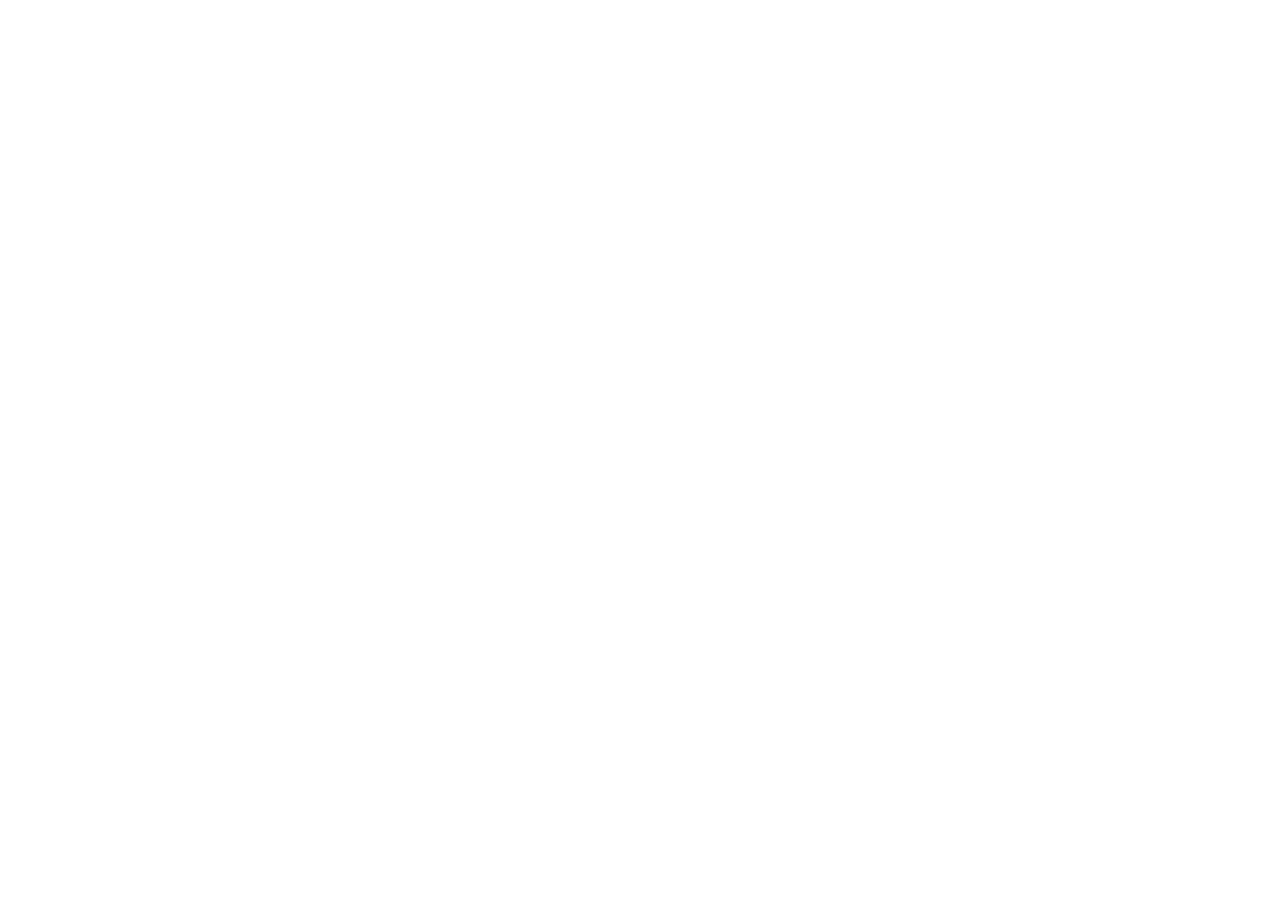
==== login.html @ d4f19b47 "初始化项目" ====
<!DOCTYPE html>
<html lang="en">
  <head>
    <meta charset="UTF-8" />
    <meta http-equiv="X-UA-Compatible" content="IE=edge" />
    <meta name="viewport" content="width=device-width, initial-scale=1.0" />
    <title>Document</title>
  </head>
  <body></body>
</html>
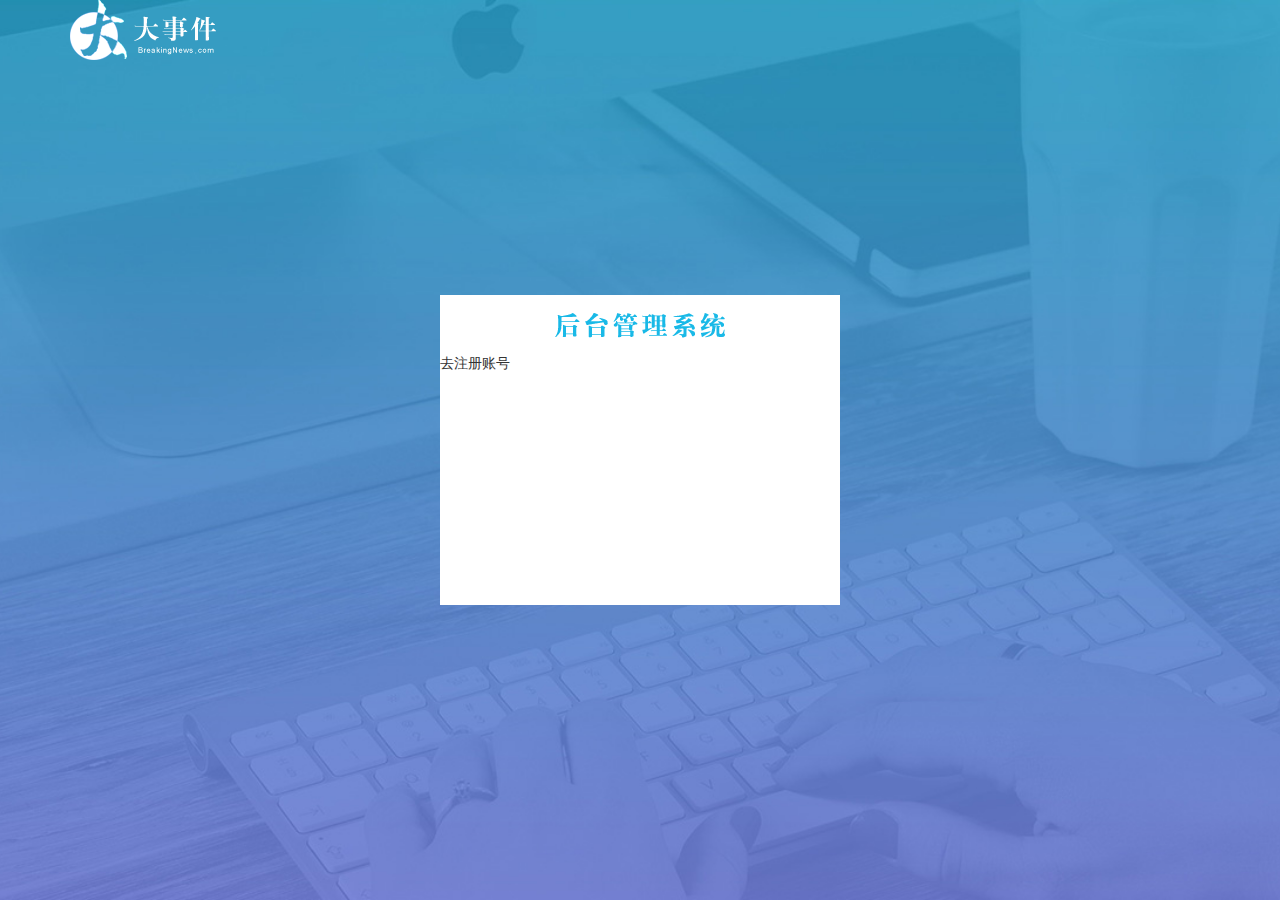
==== commit 24730d68: "编写登录页面" ====
--- a/login.html
+++ b/login.html
@@ -4,7 +4,26 @@
     <meta charset="UTF-8" />
     <meta http-equiv="X-UA-Compatible" content="IE=edge" />
     <meta name="viewport" content="width=device-width, initial-scale=1.0" />
-    <title>Document</title>
+    <title>大事件-登录/注册</title>
+    <link rel="stylesheet" href="/assets/css/login.css" />
+    <link rel="stylesheet" href="/assets/lib/layui/css/layui.css" />
   </head>
-  <body></body>
+  <body>
+    <!-- 头部logo区域 -->
+    <div class="layui-main">
+      <img src="/assets/images/logo.png" alt="" />
+    </div>
+    <!-- 登录注册区域 -->
+    <div class="loginAndRegBox">
+      <div class="title-box"></div>
+      <div class="login-box">
+        <a href="javascript:;" id="link_reg">去注册账号</a>
+      </div>
+      <div class="reg-box">
+        <a href="javascript:;" id="link_login">去登录</a>
+      </div>
+    </div>
+    <script src="/assets/lib/jquery.js"></script>
+    <script src="/assets/js/login.js"></script>
+  </body>
 </html>
--- a/assets/css/login.css
+++ b/assets/css/login.css
@@ -0,0 +1,31 @@
+html,
+body {
+  margin: 0;
+  padding: 0;
+  width: 100%;
+  height: 100%;
+  background: url('/assets/images/login_bg.jpg') no-repeat center;
+  background-size: cover;
+}
+
+.loginAndRegBox {
+  width: 400px;
+  height: 310px;
+  background-color: #fff;
+  position: absolute;
+  top: 50%;
+  left: 50%;
+  transform: translate(-50%, -50%);
+}
+
+.title-box {
+  height: 60px;
+  background: url('/assets/images/login_title.png') no-repeat center;
+}
+
+.login-box {
+}
+
+.reg-box {
+  display: none;
+}
--- a/assets/lib/layui/css/layui.css
+++ b/assets/lib/layui/css/layui.css
@@ -0,0 +1,2 @@
+/** layui-v2.5.5 MIT License By https://www.layui.com */
+ .layui-inline,img{display:inline-block;vertical-align:middle}h1,h2,h3,h4,h5,h6{font-weight:400}.layui-edge,.layui-header,.layui-inline,.layui-main{position:relative}.layui-body,.layui-edge,.layui-elip{overflow:hidden}.layui-btn,.layui-edge,.layui-inline,img{vertical-align:middle}.layui-btn,.layui-disabled,.layui-icon,.layui-unselect{-moz-user-select:none;-webkit-user-select:none;-ms-user-select:none}.layui-elip,.layui-form-checkbox span,.layui-form-pane .layui-form-label{text-overflow:ellipsis;white-space:nowrap}.layui-breadcrumb,.layui-tree-btnGroup{visibility:hidden}blockquote,body,button,dd,div,dl,dt,form,h1,h2,h3,h4,h5,h6,input,li,ol,p,pre,td,textarea,th,ul{margin:0;padding:0;-webkit-tap-highlight-color:rgba(0,0,0,0)}a:active,a:hover{outline:0}img{border:none}li{list-style:none}table{border-collapse:collapse;border-spacing:0}h4,h5,h6{font-size:100%}button,input,optgroup,option,select,textarea{font-family:inherit;font-size:inherit;font-style:inherit;font-weight:inherit;outline:0}pre{white-space:pre-wrap;white-space:-moz-pre-wrap;white-space:-pre-wrap;white-space:-o-pre-wrap;word-wrap:break-word}body{line-height:24px;font:14px Helvetica Neue,Helvetica,PingFang SC,Tahoma,Arial,sans-serif}hr{height:1px;margin:10px 0;border:0;clear:both}a{color:#333;text-decoration:none}a:hover{color:#777}a cite{font-style:normal;*cursor:pointer}.layui-border-box,.layui-border-box *{box-sizing:border-box}.layui-box,.layui-box *{box-sizing:content-box}.layui-clear{clear:both;*zoom:1}.layui-clear:after{content:'\20';clear:both;*zoom:1;display:block;height:0}.layui-inline{*display:inline;*zoom:1}.layui-edge{display:inline-block;width:0;height:0;border-width:6px;border-style:dashed;border-color:transparent}.layui-edge-top{top:-4px;border-bottom-color:#999;border-bottom-style:solid}.layui-edge-right{border-left-color:#999;border-left-style:solid}.layui-edge-bottom{top:2px;border-top-color:#999;border-top-style:solid}.layui-edge-left{border-right-color:#999;border-right-style:solid}.layui-disabled,.layui-disabled:hover{color:#d2d2d2!important;cursor:not-allowed!important}.layui-circle{border-radius:100%}.layui-show{display:block!important}.layui-hide{display:none!important}@font-face{font-family:layui-icon;src:url(../font/iconfont.eot?v=250);src:url(../font/iconfont.eot?v=250#iefix) format('embedded-opentype'),url(../font/iconfont.woff2?v=250) format('woff2'),url(../font/iconfont.woff?v=250) format('woff'),url(../font/iconfont.ttf?v=250) format('truetype'),url(../font/iconfont.svg?v=250#layui-icon) format('svg')}.layui-icon{font-family:layui-icon!important;font-size:16px;font-style:normal;-webkit-font-smoothing:antialiased;-moz-osx-font-smoothing:grayscale}.layui-icon-reply-fill:before{content:"\e611"}.layui-icon-set-fill:before{content:"\e614"}.layui-icon-menu-fill:before{content:"\e60f"}.layui-icon-search:before{content:"\e615"}.layui-icon-share:before{content:"\e641"}.layui-icon-set-sm:before{content:"\e620"}.layui-icon-engine:before{content:"\e628"}.layui-icon-close:before{content:"\1006"}.layui-icon-close-fill:before{content:"\1007"}.layui-icon-chart-screen:before{content:"\e629"}.layui-icon-star:before{content:"\e600"}.layui-icon-circle-dot:before{content:"\e617"}.layui-icon-chat:before{content:"\e606"}.layui-icon-release:before{content:"\e609"}.layui-icon-list:before{content:"\e60a"}.layui-icon-chart:before{content:"\e62c"}.layui-icon-ok-circle:before{content:"\1005"}.layui-icon-layim-theme:before{content:"\e61b"}.layui-icon-table:before{content:"\e62d"}.layui-icon-right:before{content:"\e602"}.layui-icon-left:before{content:"\e603"}.layui-icon-cart-simple:before{content:"\e698"}.layui-icon-face-cry:before{content:"\e69c"}.layui-icon-face-smile:before{content:"\e6af"}.layui-icon-survey:before{content:"\e6b2"}.layui-icon-tree:before{content:"\e62e"}.layui-icon-upload-circle:before{content:"\e62f"}.layui-icon-add-circle:before{content:"\e61f"}.layui-icon-download-circle:before{content:"\e601"}.layui-icon-templeate-1:before{content:"\e630"}.layui-icon-util:before{content:"\e631"}.layui-icon-face-surprised:before{content:"\e664"}.layui-icon-edit:before{content:"\e642"}.layui-icon-speaker:before{content:"\e645"}.layui-icon-down:before{content:"\e61a"}.layui-icon-file:before{content:"\e621"}.layui-icon-layouts:before{content:"\e632"}.layui-icon-rate-half:before{content:"\e6c9"}.layui-icon-add-circle-fine:before{content:"\e608"}.layui-icon-prev-circle:before{content:"\e633"}.layui-icon-read:before{content:"\e705"}.layui-icon-404:before{content:"\e61c"}.layui-icon-carousel:before{content:"\e634"}.layui-icon-help:before{content:"\e607"}.layui-icon-code-circle:before{content:"\e635"}.layui-icon-water:before{content:"\e636"}.layui-icon-username:before{content:"\e66f"}.layui-icon-find-fill:before{content:"\e670"}.layui-icon-about:before{content:"\e60b"}.layui-icon-location:before{content:"\e715"}.layui-icon-up:before{content:"\e619"}.layui-icon-pause:before{content:"\e651"}.layui-icon-date:before{content:"\e637"}.layui-icon-layim-uploadfile:before{content:"\e61d"}.layui-icon-delete:before{content:"\e640"}.layui-icon-play:before{content:"\e652"}.layui-icon-top:before{content:"\e604"}.layui-icon-friends:before{content:"\e612"}.layui-icon-refresh-3:before{content:"\e9aa"}.layui-icon-ok:before{content:"\e605"}.layui-icon-layer:before{content:"\e638"}.layui-icon-face-smile-fine:before{content:"\e60c"}.layui-icon-dollar:before{content:"\e659"}.layui-icon-group:before{content:"\e613"}.layui-icon-layim-download:before{content:"\e61e"}.layui-icon-picture-fine:before{content:"\e60d"}.layui-icon-link:before{content:"\e64c"}.layui-icon-diamond:before{content:"\e735"}.layui-icon-log:before{content:"\e60e"}.layui-icon-rate-solid:before{content:"\e67a"}.layui-icon-fonts-del:before{content:"\e64f"}.layui-icon-unlink:before{content:"\e64d"}.layui-icon-fonts-clear:before{content:"\e639"}.layui-icon-triangle-r:before{content:"\e623"}.layui-icon-circle:before{content:"\e63f"}.layui-icon-radio:before{content:"\e643"}.layui-icon-align-center:before{content:"\e647"}.layui-icon-align-right:before{content:"\e648"}.layui-icon-align-left:before{content:"\e649"}.layui-icon-loading-1:before{content:"\e63e"}.layui-icon-return:before{content:"\e65c"}.layui-icon-fonts-strong:before{content:"\e62b"}.layui-icon-upload:before{content:"\e67c"}.layui-icon-dialogue:before{content:"\e63a"}.layui-icon-video:before{content:"\e6ed"}.layui-icon-headset:before{content:"\e6fc"}.layui-icon-cellphone-fine:before{content:"\e63b"}.layui-icon-add-1:before{content:"\e654"}.layui-icon-face-smile-b:before{content:"\e650"}.layui-icon-fonts-html:before{content:"\e64b"}.layui-icon-form:before{content:"\e63c"}.layui-icon-cart:before{content:"\e657"}.layui-icon-camera-fill:before{content:"\e65d"}.layui-icon-tabs:before{content:"\e62a"}.layui-icon-fonts-code:before{content:"\e64e"}.layui-icon-fire:before{content:"\e756"}.layui-icon-set:before{content:"\e716"}.layui-icon-fonts-u:before{content:"\e646"}.layui-icon-triangle-d:before{content:"\e625"}.layui-icon-tips:before{content:"\e702"}.layui-icon-picture:before{content:"\e64a"}.layui-icon-more-vertical:before{content:"\e671"}.layui-icon-flag:before{content:"\e66c"}.layui-icon-loading:before{content:"\e63d"}.layui-icon-fonts-i:before{content:"\e644"}.layui-icon-refresh-1:before{content:"\e666"}.layui-icon-rmb:before{content:"\e65e"}.layui-icon-home:before{content:"\e68e"}.layui-icon-user:before{content:"\e770"}.layui-icon-notice:before{content:"\e667"}.layui-icon-login-weibo:before{content:"\e675"}.layui-icon-voice:before{content:"\e688"}.layui-icon-upload-drag:before{content:"\e681"}.layui-icon-login-qq:before{content:"\e676"}.layui-icon-snowflake:before{content:"\e6b1"}.layui-icon-file-b:before{content:"\e655"}.layui-icon-template:before{content:"\e663"}.layui-icon-auz:before{content:"\e672"}.layui-icon-console:before{content:"\e665"}.layui-icon-app:before{content:"\e653"}.layui-icon-prev:before{content:"\e65a"}.layui-icon-website:before{content:"\e7ae"}.layui-icon-next:before{content:"\e65b"}.layui-icon-component:before{content:"\e857"}.layui-icon-more:before{content:"\e65f"}.layui-icon-login-wechat:before{content:"\e677"}.layui-icon-shrink-right:before{content:"\e668"}.layui-icon-spread-left:before{content:"\e66b"}.layui-icon-camera:before{content:"\e660"}.layui-icon-note:before{content:"\e66e"}.layui-icon-refresh:before{content:"\e669"}.layui-icon-female:before{content:"\e661"}.layui-icon-male:before{content:"\e662"}.layui-icon-password:before{content:"\e673"}.layui-icon-senior:before{content:"\e674"}.layui-icon-theme:before{content:"\e66a"}.layui-icon-tread:before{content:"\e6c5"}.layui-icon-praise:before{content:"\e6c6"}.layui-icon-star-fill:before{content:"\e658"}.layui-icon-rate:before{content:"\e67b"}.layui-icon-template-1:before{content:"\e656"}.layui-icon-vercode:before{content:"\e679"}.layui-icon-cellphone:before{content:"\e678"}.layui-icon-screen-full:before{content:"\e622"}.layui-icon-screen-restore:before{content:"\e758"}.layui-icon-cols:before{content:"\e610"}.layui-icon-export:before{content:"\e67d"}.layui-icon-print:before{content:"\e66d"}.layui-icon-slider:before{content:"\e714"}.layui-icon-addition:before{content:"\e624"}.layui-icon-subtraction:before{content:"\e67e"}.layui-icon-service:before{content:"\e626"}.layui-icon-transfer:before{content:"\e691"}.layui-main{width:1140px;margin:0 auto}.layui-header{z-index:1000;height:60px}.layui-header a:hover{transition:all .5s;-webkit-transition:all .5s}.layui-side{position:fixed;left:0;top:0;bottom:0;z-index:999;width:200px;overflow-x:hidden}.layui-side-scroll{position:relative;width:220px;height:100%;overflow-x:hidden}.layui-body{position:absolute;left:200px;right:0;top:0;bottom:0;z-index:998;width:auto;overflow-y:auto;box-sizing:border-box}.layui-layout-body{overflow:hidden}.layui-layout-admin .layui-header{background-color:#23262E}.layui-layout-admin .layui-side{top:60px;width:200px;overflow-x:hidden}.layui-layout-admin .layui-body{position:fixed;top:60px;bottom:44px}.layui-layout-admin .layui-main{width:auto;margin:0 15px}.layui-layout-admin .layui-footer{position:fixed;left:200px;right:0;bottom:0;height:44px;line-height:44px;padding:0 15px;background-color:#eee}.layui-layout-admin .layui-logo{position:absolute;left:0;top:0;width:200px;height:100%;line-height:60px;text-align:center;color:#009688;font-size:16px}.layui-layout-admin .layui-header .layui-nav{background:0 0}.layui-layout-left{position:absolute!important;left:200px;top:0}.layui-layout-right{position:absolute!important;right:0;top:0}.layui-container{position:relative;margin:0 auto;padding:0 15px;box-sizing:border-box}.layui-fluid{position:relative;margin:0 auto;padding:0 15px}.layui-row:after,.layui-row:before{content:'';display:block;clear:both}.layui-col-lg1,.layui-col-lg10,.layui-col-lg11,.layui-col-lg12,.layui-col-lg2,.layui-col-lg3,.layui-col-lg4,.layui-col-lg5,.layui-col-lg6,.layui-col-lg7,.layui-col-lg8,.layui-col-lg9,.layui-col-md1,.layui-col-md10,.layui-col-md11,.layui-col-md12,.layui-col-md2,.layui-col-md3,.layui-col-md4,.layui-col-md5,.layui-col-md6,.layui-col-md7,.layui-col-md8,.layui-col-md9,.layui-col-sm1,.layui-col-sm10,.layui-col-sm11,.layui-col-sm12,.layui-col-sm2,.layui-col-sm3,.layui-col-sm4,.layui-col-sm5,.layui-col-sm6,.layui-col-sm7,.layui-col-sm8,.layui-col-sm9,.layui-col-xs1,.layui-col-xs10,.layui-col-xs11,.layui-col-xs12,.layui-col-xs2,.layui-col-xs3,.layui-col-xs4,.layui-col-xs5,.layui-col-xs6,.layui-col-xs7,.layui-col-xs8,.layui-col-xs9{position:relative;display:block;box-sizing:border-box}.layui-col-xs1,.layui-col-xs10,.layui-col-xs11,.layui-col-xs12,.layui-col-xs2,.layui-col-xs3,.layui-col-xs4,.layui-col-xs5,.layui-col-xs6,.layui-col-xs7,.layui-col-xs8,.layui-col-xs9{float:left}.layui-col-xs1{width:8.33333333%}.layui-col-xs2{width:16.66666667%}.layui-col-xs3{width:25%}.layui-col-xs4{width:33.33333333%}.layui-col-xs5{width:41.66666667%}.layui-col-xs6{width:50%}.layui-col-xs7{width:58.33333333%}.layui-col-xs8{width:66.66666667%}.layui-col-xs9{width:75%}.layui-col-xs10{width:83.33333333%}.layui-col-xs11{width:91.66666667%}.layui-col-xs12{width:100%}.layui-col-xs-offset1{margin-left:8.33333333%}.layui-col-xs-offset2{margin-left:16.66666667%}.layui-col-xs-offset3{margin-left:25%}.layui-col-xs-offset4{margin-left:33.33333333%}.layui-col-xs-offset5{margin-left:41.66666667%}.layui-col-xs-offset6{margin-left:50%}.layui-col-xs-offset7{margin-left:58.33333333%}.layui-col-xs-offset8{margin-left:66.66666667%}.layui-col-xs-offset9{margin-left:75%}.layui-col-xs-offset10{margin-left:83.33333333%}.layui-col-xs-offset11{margin-left:91.66666667%}.layui-col-xs-offset12{margin-left:100%}@media screen and (max-width:768px){.layui-hide-xs{display:none!important}.layui-show-xs-block{display:block!important}.layui-show-xs-inline{display:inline!important}.layui-show-xs-inline-block{display:inline-block!important}}@media screen and (min-width:768px){.layui-container{width:750px}.layui-hide-sm{display:none!important}.layui-show-sm-block{display:block!important}.layui-show-sm-inline{display:inline!important}.layui-show-sm-inline-block{display:inline-block!important}.layui-col-sm1,.layui-col-sm10,.layui-col-sm11,.layui-col-sm12,.layui-col-sm2,.layui-col-sm3,.layui-col-sm4,.layui-col-sm5,.layui-col-sm6,.layui-col-sm7,.layui-col-sm8,.layui-col-sm9{float:left}.layui-col-sm1{width:8.33333333%}.layui-col-sm2{width:16.66666667%}.layui-col-sm3{width:25%}.layui-col-sm4{width:33.33333333%}.layui-col-sm5{width:41.66666667%}.layui-col-sm6{width:50%}.layui-col-sm7{width:58.33333333%}.layui-col-sm8{width:66.66666667%}.layui-col-sm9{width:75%}.layui-col-sm10{width:83.33333333%}.layui-col-sm11{width:91.66666667%}.layui-col-sm12{width:100%}.layui-col-sm-offset1{margin-left:8.33333333%}.layui-col-sm-offset2{margin-left:16.66666667%}.layui-col-sm-offset3{margin-left:25%}.layui-col-sm-offset4{margin-left:33.33333333%}.layui-col-sm-offset5{margin-left:41.66666667%}.layui-col-sm-offset6{margin-left:50%}.layui-col-sm-offset7{margin-left:58.33333333%}.layui-col-sm-offset8{margin-left:66.66666667%}.layui-col-sm-offset9{margin-left:75%}.layui-col-sm-offset10{margin-left:83.33333333%}.layui-col-sm-offset11{margin-left:91.66666667%}.layui-col-sm-offset12{margin-left:100%}}@media screen and (min-width:992px){.layui-container{width:970px}.layui-hide-md{display:none!important}.layui-show-md-block{display:block!important}.layui-show-md-inline{display:inline!important}.layui-show-md-inline-block{display:inline-block!important}.layui-col-md1,.layui-col-md10,.layui-col-md11,.layui-col-md12,.layui-col-md2,.layui-col-md3,.layui-col-md4,.layui-col-md5,.layui-col-md6,.layui-col-md7,.layui-col-md8,.layui-col-md9{float:left}.layui-col-md1{width:8.33333333%}.layui-col-md2{width:16.66666667%}.layui-col-md3{width:25%}.layui-col-md4{width:33.33333333%}.layui-col-md5{width:41.66666667%}.layui-col-md6{width:50%}.layui-col-md7{width:58.33333333%}.layui-col-md8{width:66.66666667%}.layui-col-md9{width:75%}.layui-col-md10{width:83.33333333%}.layui-col-md11{width:91.66666667%}.layui-col-md12{width:100%}.layui-col-md-offset1{margin-left:8.33333333%}.layui-col-md-offset2{margin-left:16.66666667%}.layui-col-md-offset3{margin-left:25%}.layui-col-md-offset4{margin-left:33.33333333%}.layui-col-md-offset5{margin-left:41.66666667%}.layui-col-md-offset6{margin-left:50%}.layui-col-md-offset7{margin-left:58.33333333%}.layui-col-md-offset8{margin-left:66.66666667%}.layui-col-md-offset9{margin-left:75%}.layui-col-md-offset10{margin-left:83.33333333%}.layui-col-md-offset11{margin-left:91.66666667%}.layui-col-md-offset12{margin-left:100%}}@media screen and (min-width:1200px){.layui-container{width:1170px}.layui-hide-lg{display:none!important}.layui-show-lg-block{display:block!important}.layui-show-lg-inline{display:inline!important}.layui-show-lg-inline-block{display:inline-block!important}.layui-col-lg1,.layui-col-lg10,.layui-col-lg11,.layui-col-lg12,.layui-col-lg2,.layui-col-lg3,.layui-col-lg4,.layui-col-lg5,.layui-col-lg6,.layui-col-lg7,.layui-col-lg8,.layui-col-lg9{float:left}.layui-col-lg1{width:8.33333333%}.layui-col-lg2{width:16.66666667%}.layui-col-lg3{width:25%}.layui-col-lg4{width:33.33333333%}.layui-col-lg5{width:41.66666667%}.layui-col-lg6{width:50%}.layui-col-lg7{width:58.33333333%}.layui-col-lg8{width:66.66666667%}.layui-col-lg9{width:75%}.layui-col-lg10{width:83.33333333%}.layui-col-lg11{width:91.66666667%}.layui-col-lg12{width:100%}.layui-col-lg-offset1{margin-left:8.33333333%}.layui-col-lg-offset2{margin-left:16.66666667%}.layui-col-lg-offset3{margin-left:25%}.layui-col-lg-offset4{margin-left:33.33333333%}.layui-col-lg-offset5{margin-left:41.66666667%}.layui-col-lg-offset6{margin-left:50%}.layui-col-lg-offset7{margin-left:58.33333333%}.layui-col-lg-offset8{margin-left:66.66666667%}.layui-col-lg-offset9{margin-left:75%}.layui-col-lg-offset10{margin-left:83.33333333%}.layui-col-lg-offset11{margin-left:91.66666667%}.layui-col-lg-offset12{margin-left:100%}}.layui-col-space1{margin:-.5px}.layui-col-space1>*{padding:.5px}.layui-col-space3{margin:-1.5px}.layui-col-space3>*{padding:1.5px}.layui-col-space5{margin:-2.5px}.layui-col-space5>*{padding:2.5px}.layui-col-space8{margin:-3.5px}.layui-col-space8>*{padding:3.5px}.layui-col-space10{margin:-5px}.layui-col-space10>*{padding:5px}.layui-col-space12{margin:-6px}.layui-col-space12>*{padding:6px}.layui-col-space15{margin:-7.5px}.layui-col-space15>*{padding:7.5px}.layui-col-space18{margin:-9px}.layui-col-space18>*{padding:9px}.layui-col-space20{margin:-10px}.layui-col-space20>*{padding:10px}.layui-col-space22{margin:-11px}.layui-col-space22>*{padding:11px}.layui-col-space25{margin:-12.5px}.layui-col-space25>*{padding:12.5px}.layui-col-space30{margin:-15px}.layui-col-space30>*{padding:15px}.layui-btn,.layui-input,.layui-select,.layui-textarea,.layui-upload-button{outline:0;-webkit-appearance:none;transition:all .3s;-webkit-transition:all .3s;box-sizing:border-box}.layui-elem-quote{margin-bottom:10px;padding:15px;line-height:22px;border-left:5px solid #009688;border-radius:0 2px 2px 0;background-color:#f2f2f2}.layui-quote-nm{border-style:solid;border-width:1px 1px 1px 5px;background:0 0}.layui-elem-field{margin-bottom:10px;padding:0;border-width:1px;border-style:solid}.layui-elem-field legend{margin-left:20px;padding:0 10px;font-size:20px;font-weight:300}.layui-field-title{margin:10px 0 20px;border-width:1px 0 0}.layui-field-box{padding:10px 15px}.layui-field-title .layui-field-box{padding:10px 0}.layui-progress{position:relative;height:6px;border-radius:20px;background-color:#e2e2e2}.layui-progress-bar{position:absolute;left:0;top:0;width:0;max-width:100%;height:6px;border-radius:20px;text-align:right;background-color:#5FB878;transition:all .3s;-webkit-transition:all .3s}.layui-progress-big,.layui-progress-big .layui-progress-bar{height:18px;line-height:18px}.layui-progress-text{position:relative;top:-20px;line-height:18px;font-size:12px;color:#666}.layui-progress-big .layui-progress-text{position:static;padding:0 10px;color:#fff}.layui-collapse{border-width:1px;border-style:solid;border-radius:2px}.layui-colla-content,.layui-colla-item{border-top-width:1px;border-top-style:solid}.layui-colla-item:first-child{border-top:none}.layui-colla-title{position:relative;height:42px;line-height:42px;padding:0 15px 0 35px;color:#333;background-color:#f2f2f2;cursor:pointer;font-size:14px;overflow:hidden}.layui-colla-content{display:none;padding:10px 15px;line-height:22px;color:#666}.layui-colla-icon{position:absolute;left:15px;top:0;font-size:14px}.layui-card{margin-bottom:15px;border-radius:2px;background-color:#fff;box-shadow:0 1px 2px 0 rgba(0,0,0,.05)}.layui-card:last-child{margin-bottom:0}.layui-card-header{position:relative;height:42px;line-height:42px;padding:0 15px;border-bottom:1px solid #f6f6f6;color:#333;border-radius:2px 2px 0 0;font-size:14px}.layui-bg-black,.layui-bg-blue,.layui-bg-cyan,.layui-bg-green,.layui-bg-orange,.layui-bg-red{color:#fff!important}.layui-card-body{position:relative;padding:10px 15px;line-height:24px}.layui-card-body[pad15]{padding:15px}.layui-card-body[pad20]{padding:20px}.layui-card-body .layui-table{margin:5px 0}.layui-card .layui-tab{margin:0}.layui-panel-window{position:relative;padding:15px;border-radius:0;border-top:5px solid #E6E6E6;background-color:#fff}.layui-auxiliar-moving{position:fixed;left:0;right:0;top:0;bottom:0;width:100%;height:100%;background:0 0;z-index:9999999999}.layui-form-label,.layui-form-mid,.layui-form-select,.layui-input-block,.layui-input-inline,.layui-textarea{position:relative}.layui-bg-red{background-color:#FF5722!important}.layui-bg-orange{background-color:#FFB800!important}.layui-bg-green{background-color:#009688!important}.layui-bg-cyan{background-color:#2F4056!important}.layui-bg-blue{background-color:#1E9FFF!important}.layui-bg-black{background-color:#393D49!important}.layui-bg-gray{background-color:#eee!important;color:#666!important}.layui-badge-rim,.layui-colla-content,.layui-colla-item,.layui-collapse,.layui-elem-field,.layui-form-pane .layui-form-item[pane],.layui-form-pane .layui-form-label,.layui-input,.layui-layedit,.layui-layedit-tool,.layui-quote-nm,.layui-select,.layui-tab-bar,.layui-tab-card,.layui-tab-title,.layui-tab-title .layui-this:after,.layui-textarea{border-color:#e6e6e6}.layui-timeline-item:before,hr{background-color:#e6e6e6}.layui-text{line-height:22px;font-size:14px;color:#666}.layui-text h1,.layui-text h2,.layui-text h3{font-weight:500;color:#333}.layui-text h1{font-size:30px}.layui-text h2{font-size:24px}.layui-text h3{font-size:18px}.layui-text a:not(.layui-btn){color:#01AAED}.layui-text a:not(.layui-btn):hover{text-decoration:underline}.layui-text ul{padding:5px 0 5px 15px}.layui-text ul li{margin-top:5px;list-style-type:disc}.layui-text em,.layui-word-aux{color:#999!important;padding:0 5px!important}.layui-btn{display:inline-block;height:38px;line-height:38px;padding:0 18px;background-color:#009688;color:#fff;white-space:nowrap;text-align:center;font-size:14px;border:none;border-radius:2px;cursor:pointer}.layui-btn:hover{opacity:.8;filter:alpha(opacity=80);color:#fff}.layui-btn:active{opacity:1;filter:alpha(opacity=100)}.layui-btn+.layui-btn{margin-left:10px}.layui-btn-container{font-size:0}.layui-btn-container .layui-btn{margin-right:10px;margin-bottom:10px}.layui-btn-container .layui-btn+.layui-btn{margin-left:0}.layui-table .layui-btn-container .layui-btn{margin-bottom:9px}.layui-btn-radius{border-radius:100px}.layui-btn .layui-icon{margin-right:3px;font-size:18px;vertical-align:bottom;vertical-align:middle\9}.layui-btn-primary{border:1px solid #C9C9C9;background-color:#fff;color:#555}.layui-btn-primary:hover{border-color:#009688;color:#333}.layui-btn-normal{background-color:#1E9FFF}.layui-btn-warm{background-color:#FFB800}.layui-btn-danger{background-color:#FF5722}.layui-btn-checked{background-color:#5FB878}.layui-btn-disabled,.layui-btn-disabled:active,.layui-btn-disabled:hover{border:1px solid #e6e6e6;background-color:#FBFBFB;color:#C9C9C9;cursor:not-allowed;opacity:1}.layui-btn-lg{height:44px;line-height:44px;padding:0 25px;font-size:16px}.layui-btn-sm{height:30px;line-height:30px;padding:0 10px;font-size:12px}.layui-btn-sm i{font-size:16px!important}.layui-btn-xs{height:22px;line-height:22px;padding:0 5px;font-size:12px}.layui-btn-xs i{font-size:14px!important}.layui-btn-group{display:inline-block;vertical-align:middle;font-size:0}.layui-btn-group .layui-btn{margin-left:0!important;margin-right:0!important;border-left:1px solid rgba(255,255,255,.5);border-radius:0}.layui-btn-group .layui-btn-primary{border-left:none}.layui-btn-group .layui-btn-primary:hover{border-color:#C9C9C9;color:#009688}.layui-btn-group .layui-btn:first-child{border-left:none;border-radius:2px 0 0 2px}.layui-btn-group .layui-btn-primary:first-child{border-left:1px solid #c9c9c9}.layui-btn-group .layui-btn:last-child{border-radius:0 2px 2px 0}.layui-btn-group .layui-btn+.layui-btn{margin-left:0}.layui-btn-group+.layui-btn-group{margin-left:10px}.layui-btn-fluid{width:100%}.layui-input,.layui-select,.layui-textarea{height:38px;line-height:1.3;line-height:38px\9;border-width:1px;border-style:solid;background-color:#fff;border-radius:2px}.layui-input::-webkit-input-placeholder,.layui-select::-webkit-input-placeholder,.layui-textarea::-webkit-input-placeholder{line-height:1.3}.layui-input,.layui-textarea{display:block;width:100%;padding-left:10px}.layui-input:hover,.layui-textarea:hover{border-color:#D2D2D2!important}.layui-input:focus,.layui-textarea:focus{border-color:#C9C9C9!important}.layui-textarea{min-height:100px;height:auto;line-height:20px;padding:6px 10px;resize:vertical}.layui-select{padding:0 10px}.layui-form input[type=checkbox],.layui-form input[type=radio],.layui-form select{display:none}.layui-form [lay-ignore]{display:initial}.layui-form-item{margin-bottom:15px;clear:both;*zoom:1}.layui-form-item:after{content:'\20';clear:both;*zoom:1;display:block;height:0}.layui-form-label{float:left;display:block;padding:9px 15px;width:80px;font-weight:400;line-height:20px;text-align:right}.layui-form-label-col{display:block;float:none;padding:9px 0;line-height:20px;text-align:left}.layui-form-item .layui-inline{margin-bottom:5px;margin-right:10px}.layui-input-block{margin-left:110px;min-height:36px}.layui-input-inline{display:inline-block;vertical-align:middle}.layui-form-item .layui-input-inline{float:left;width:190px;margin-right:10px}.layui-form-text .layui-input-inline{width:auto}.layui-form-mid{float:left;display:block;padding:9px 0!important;line-height:20px;margin-right:10px}.layui-form-danger+.layui-form-select .layui-input,.layui-form-danger:focus{border-color:#FF5722!important}.layui-form-select .layui-input{padding-right:30px;cursor:pointer}.layui-form-select .layui-edge{position:absolute;right:10px;top:50%;margin-top:-3px;cursor:pointer;border-width:6px;border-top-color:#c2c2c2;border-top-style:solid;transition:all .3s;-webkit-transition:all .3s}.layui-form-select dl{display:none;position:absolute;left:0;top:42px;padding:5px 0;z-index:899;min-width:100%;border:1px solid #d2d2d2;max-height:300px;overflow-y:auto;background-color:#fff;border-radius:2px;box-shadow:0 2px 4px rgba(0,0,0,.12);box-sizing:border-box}.layui-form-select dl dd,.layui-form-select dl dt{padding:0 10px;line-height:36px;white-space:nowrap;overflow:hidden;text-overflow:ellipsis}.layui-form-select dl dt{font-size:12px;color:#999}.layui-form-select dl dd{cursor:pointer}.layui-form-select dl dd:hover{background-color:#f2f2f2;-webkit-transition:.5s all;transition:.5s all}.layui-form-select .layui-select-group dd{padding-left:20px}.layui-form-select dl dd.layui-select-tips{padding-left:10px!important;color:#999}.layui-form-select dl dd.layui-this{background-color:#5FB878;color:#fff}.layui-form-checkbox,.layui-form-select dl dd.layui-disabled{background-color:#fff}.layui-form-selected dl{display:block}.layui-form-checkbox,.layui-form-checkbox *,.layui-form-switch{display:inline-block;vertical-align:middle}.layui-form-selected .layui-edge{margin-top:-9px;-webkit-transform:rotate(180deg);transform:rotate(180deg);margin-top:-3px\9}:root .layui-form-selected .layui-edge{margin-top:-9px\0/IE9}.layui-form-selectup dl{top:auto;bottom:42px}.layui-select-none{margin:5px 0;text-align:center;color:#999}.layui-select-disabled .layui-disabled{border-color:#eee!important}.layui-select-disabled .layui-edge{border-top-color:#d2d2d2}.layui-form-checkbox{position:relative;height:30px;line-height:30px;margin-right:10px;padding-right:30px;cursor:pointer;font-size:0;-webkit-transition:.1s linear;transition:.1s linear;box-sizing:border-box}.layui-form-checkbox span{padding:0 10px;height:100%;font-size:14px;border-radius:2px 0 0 2px;background-color:#d2d2d2;color:#fff;overflow:hidden}.layui-form-checkbox:hover span{background-color:#c2c2c2}.layui-form-checkbox i{position:absolute;right:0;top:0;width:30px;height:28px;border:1px solid #d2d2d2;border-left:none;border-radius:0 2px 2px 0;color:#fff;font-size:20px;text-align:center}.layui-form-checkbox:hover i{border-color:#c2c2c2;color:#c2c2c2}.layui-form-checked,.layui-form-checked:hover{border-color:#5FB878}.layui-form-checked span,.layui-form-checked:hover span{background-color:#5FB878}.layui-form-checked i,.layui-form-checked:hover i{color:#5FB878}.layui-form-item .layui-form-checkbox{margin-top:4px}.layui-form-checkbox[lay-skin=primary]{height:auto!important;line-height:normal!important;min-width:18px;min-height:18px;border:none!important;margin-right:0;padding-left:28px;padding-right:0;background:0 0}.layui-form-checkbox[lay-skin=primary] span{padding-left:0;padding-right:15px;line-height:18px;background:0 0;color:#666}.layui-form-checkbox[lay-skin=primary] i{right:auto;left:0;width:16px;height:16px;line-height:16px;border:1px solid #d2d2d2;font-size:12px;border-radius:2px;background-color:#fff;-webkit-transition:.1s linear;transition:.1s linear}.layui-form-checkbox[lay-skin=primary]:hover i{border-color:#5FB878;color:#fff}.layui-form-checked[lay-skin=primary] i{border-color:#5FB878!important;background-color:#5FB878;color:#fff}.layui-checkbox-disbaled[lay-skin=primary] span{background:0 0!important;color:#c2c2c2}.layui-checkbox-disbaled[lay-skin=primary]:hover i{border-color:#d2d2d2}.layui-form-item .layui-form-checkbox[lay-skin=primary]{margin-top:10px}.layui-form-switch{position:relative;height:22px;line-height:22px;min-width:35px;padding:0 5px;margin-top:8px;border:1px solid #d2d2d2;border-radius:20px;cursor:pointer;background-color:#fff;-webkit-transition:.1s linear;transition:.1s linear}.layui-form-switch i{position:absolute;left:5px;top:3px;width:16px;height:16px;border-radius:20px;background-color:#d2d2d2;-webkit-transition:.1s linear;transition:.1s linear}.layui-form-switch em{position:relative;top:0;width:25px;margin-left:21px;padding:0!important;text-align:center!important;color:#999!important;font-style:normal!important;font-size:12px}.layui-form-onswitch{border-color:#5FB878;background-color:#5FB878}.layui-checkbox-disbaled,.layui-checkbox-disbaled i{border-color:#e2e2e2!important}.layui-form-onswitch i{left:100%;margin-left:-21px;background-color:#fff}.layui-form-onswitch em{margin-left:5px;margin-right:21px;color:#fff!important}.layui-checkbox-disbaled span{background-color:#e2e2e2!important}.layui-checkbox-disbaled:hover i{color:#fff!important}[lay-radio]{display:none}.layui-form-radio,.layui-form-radio *{display:inline-block;vertical-align:middle}.layui-form-radio{line-height:28px;margin:6px 10px 0 0;padding-right:10px;cursor:pointer;font-size:0}.layui-form-radio *{font-size:14px}.layui-form-radio>i{margin-right:8px;font-size:22px;color:#c2c2c2}.layui-form-radio>i:hover,.layui-form-radioed>i{color:#5FB878}.layui-radio-disbaled>i{color:#e2e2e2!important}.layui-form-pane .layui-form-label{width:110px;padding:8px 15px;height:38px;line-height:20px;border-width:1px;border-style:solid;border-radius:2px 0 0 2px;text-align:center;background-color:#FBFBFB;overflow:hidden;box-sizing:border-box}.layui-form-pane .layui-input-inline{margin-left:-1px}.layui-form-pane .layui-input-block{margin-left:110px;left:-1px}.layui-form-pane .layui-input{border-radius:0 2px 2px 0}.layui-form-pane .layui-form-text .layui-form-label{float:none;width:100%;border-radius:2px;box-sizing:border-box;text-align:left}.layui-form-pane .layui-form-text .layui-input-inline{display:block;margin:0;top:-1px;clear:both}.layui-form-pane .layui-form-text .layui-input-block{margin:0;left:0;top:-1px}.layui-form-pane .layui-form-text .layui-textarea{min-height:100px;border-radius:0 0 2px 2px}.layui-form-pane .layui-form-checkbox{margin:4px 0 4px 10px}.layui-form-pane .layui-form-radio,.layui-form-pane .layui-form-switch{margin-top:6px;margin-left:10px}.layui-form-pane .layui-form-item[pane]{position:relative;border-width:1px;border-style:solid}.layui-form-pane .layui-form-item[pane] .layui-form-label{position:absolute;left:0;top:0;height:100%;border-width:0 1px 0 0}.layui-form-pane .layui-form-item[pane] .layui-input-inline{margin-left:110px}@media screen and (max-width:450px){.layui-form-item .layui-form-label{text-overflow:ellipsis;overflow:hidden;white-space:nowrap}.layui-form-item .layui-inline{display:block;margin-right:0;margin-bottom:20px;clear:both}.layui-form-item .layui-inline:after{content:'\20';clear:both;display:block;height:0}.layui-form-item .layui-input-inline{display:block;float:none;left:-3px;width:auto;margin:0 0 10px 112px}.layui-form-item .layui-input-inline+.layui-form-mid{margin-left:110px;top:-5px;padding:0}.layui-form-item .layui-form-checkbox{margin-right:5px;margin-bottom:5px}}.layui-layedit{border-width:1px;border-style:solid;border-radius:2px}.layui-layedit-tool{padding:3px 5px;border-bottom-width:1px;border-bottom-style:solid;font-size:0}.layedit-tool-fixed{position:fixed;top:0;border-top:1px solid #e2e2e2}.layui-layedit-tool .layedit-tool-mid,.layui-layedit-tool .layui-icon{display:inline-block;vertical-align:middle;text-align:center;font-size:14px}.layui-layedit-tool .layui-icon{position:relative;width:32px;height:30px;line-height:30px;margin:3px 5px;color:#777;cursor:pointer;border-radius:2px}.layui-layedit-tool .layui-icon:hover{color:#393D49}.layui-layedit-tool .layui-icon:active{color:#000}.layui-layedit-tool .layedit-tool-active{background-color:#e2e2e2;color:#000}.layui-layedit-tool .layui-disabled,.layui-layedit-tool .layui-disabled:hover{color:#d2d2d2;cursor:not-allowed}.layui-layedit-tool .layedit-tool-mid{width:1px;height:18px;margin:0 10px;background-color:#d2d2d2}.layedit-tool-html{width:50px!important;font-size:30px!important}.layedit-tool-b,.layedit-tool-code,.layedit-tool-help{font-size:16px!important}.layedit-tool-d,.layedit-tool-face,.layedit-tool-image,.layedit-tool-unlink{font-size:18px!important}.layedit-tool-image input{position:absolute;font-size:0;left:0;top:0;width:100%;height:100%;opacity:.01;filter:Alpha(opacity=1);cursor:pointer}.layui-layedit-iframe iframe{display:block;width:100%}#LAY_layedit_code{overflow:hidden}.layui-laypage{display:inline-block;*display:inline;*zoom:1;vertical-align:middle;margin:10px 0;font-size:0}.layui-laypage>a:first-child,.layui-laypage>a:first-child em{border-radius:2px 0 0 2px}.layui-laypage>a:last-child,.layui-laypage>a:last-child em{border-radius:0 2px 2px 0}.layui-laypage>:first-child{margin-left:0!important}.layui-laypage>:last-child{margin-right:0!important}.layui-laypage a,.layui-laypage button,.layui-laypage input,.layui-laypage select,.layui-laypage span{border:1px solid #e2e2e2}.layui-laypage a,.layui-laypage span{display:inline-block;*display:inline;*zoom:1;vertical-align:middle;padding:0 15px;height:28px;line-height:28px;margin:0 -1px 5px 0;background-color:#fff;color:#333;font-size:12px}.layui-flow-more a *,.layui-laypage input,.layui-table-view select[lay-ignore]{display:inline-block}.layui-laypage a:hover{color:#009688}.layui-laypage em{font-style:normal}.layui-laypage .layui-laypage-spr{color:#999;font-weight:700}.layui-laypage a{text-decoration:none}.layui-laypage .layui-laypage-curr{position:relative}.layui-laypage .layui-laypage-curr em{position:relative;color:#fff}.layui-laypage .layui-laypage-curr .layui-laypage-em{position:absolute;left:-1px;top:-1px;padding:1px;width:100%;height:100%;background-color:#009688}.layui-laypage-em{border-radius:2px}.layui-laypage-next em,.layui-laypage-prev em{font-family:Sim sun;font-size:16px}.layui-laypage .layui-laypage-count,.layui-laypage .layui-laypage-limits,.layui-laypage .layui-laypage-refresh,.layui-laypage .layui-laypage-skip{margin-left:10px;margin-right:10px;padding:0;border:none}.layui-laypage .layui-laypage-limits,.layui-laypage .layui-laypage-refresh{vertical-align:top}.layui-laypage .layui-laypage-refresh i{font-size:18px;cursor:pointer}.layui-laypage select{height:22px;padding:3px;border-radius:2px;cursor:pointer}.layui-laypage .layui-laypage-skip{height:30px;line-height:30px;color:#999}.layui-laypage button,.layui-laypage input{height:30px;line-height:30px;border-radius:2px;vertical-align:top;background-color:#fff;box-sizing:border-box}.layui-laypage input{width:40px;margin:0 10px;padding:0 3px;text-align:center}.layui-laypage input:focus,.layui-laypage select:focus{border-color:#009688!important}.layui-laypage button{margin-left:10px;padding:0 10px;cursor:pointer}.layui-table,.layui-table-view{margin:10px 0}.layui-flow-more{margin:10px 0;text-align:center;color:#999;font-size:14px}.layui-flow-more a{height:32px;line-height:32px}.layui-flow-more a *{vertical-align:top}.layui-flow-more a cite{padding:0 20px;border-radius:3px;background-color:#eee;color:#333;font-style:normal}.layui-flow-more a cite:hover{opacity:.8}.layui-flow-more a i{font-size:30px;color:#737383}.layui-table{width:100%;background-color:#fff;color:#666}.layui-table tr{transition:all .3s;-webkit-transition:all .3s}.layui-table th{text-align:left;font-weight:400}.layui-table tbody tr:hover,.layui-table thead tr,.layui-table-click,.layui-table-header,.layui-table-hover,.layui-table-mend,.layui-table-patch,.layui-table-tool,.layui-table-total,.layui-table-total tr,.layui-table[lay-even] tr:nth-child(even){background-color:#f2f2f2}.layui-table td,.layui-table th,.layui-table-col-set,.layui-table-fixed-r,.layui-table-grid-down,.layui-table-header,.layui-table-page,.layui-table-tips-main,.layui-table-tool,.layui-table-total,.layui-table-view,.layui-table[lay-skin=line],.layui-table[lay-skin=row]{border-width:1px;border-style:solid;border-color:#e6e6e6}.layui-table td,.layui-table th{position:relative;padding:9px 15px;min-height:20px;line-height:20px;font-size:14px}.layui-table[lay-skin=line] td,.layui-table[lay-skin=line] th{border-width:0 0 1px}.layui-table[lay-skin=row] td,.layui-table[lay-skin=row] th{border-width:0 1px 0 0}.layui-table[lay-skin=nob] td,.layui-table[lay-skin=nob] th{border:none}.layui-table img{max-width:100px}.layui-table[lay-size=lg] td,.layui-table[lay-size=lg] th{padding:15px 30px}.layui-table-view .layui-table[lay-size=lg] .layui-table-cell{height:40px;line-height:40px}.layui-table[lay-size=sm] td,.layui-table[lay-size=sm] th{font-size:12px;padding:5px 10px}.layui-table-view .layui-table[lay-size=sm] .layui-table-cell{height:20px;line-height:20px}.layui-table[lay-data]{display:none}.layui-table-box{position:relative;overflow:hidden}.layui-table-view .layui-table{position:relative;width:auto;margin:0}.layui-table-view .layui-table[lay-skin=line]{border-width:0 1px 0 0}.layui-table-view .layui-table[lay-skin=row]{border-width:0 0 1px}.layui-table-view .layui-table td,.layui-table-view .layui-table th{padding:5px 0;border-top:none;border-left:none}.layui-table-view .layui-table th.layui-unselect .layui-table-cell span{cursor:pointer}.layui-table-view .layui-table td{cursor:default}.layui-table-view .layui-table td[data-edit=text]{cursor:text}.layui-table-view .layui-form-checkbox[lay-skin=primary] i{width:18px;height:18px}.layui-table-view .layui-form-radio{line-height:0;padding:0}.layui-table-view .layui-form-radio>i{margin:0;font-size:20px}.layui-table-init{position:absolute;left:0;top:0;width:100%;height:100%;text-align:center;z-index:110}.layui-table-init .layui-icon{position:absolute;left:50%;top:50%;margin:-15px 0 0 -15px;font-size:30px;color:#c2c2c2}.layui-table-header{border-width:0 0 1px;overflow:hidden}.layui-table-header .layui-table{margin-bottom:-1px}.layui-table-tool .layui-inline[lay-event]{position:relative;width:26px;height:26px;padding:5px;line-height:16px;margin-right:10px;text-align:center;color:#333;border:1px solid #ccc;cursor:pointer;-webkit-transition:.5s all;transition:.5s all}.layui-table-tool .layui-inline[lay-event]:hover{border:1px solid #999}.layui-table-tool-temp{padding-right:120px}.layui-table-tool-self{position:absolute;right:17px;top:10px}.layui-table-tool .layui-table-tool-self .layui-inline[lay-event]{margin:0 0 0 10px}.layui-table-tool-panel{position:absolute;top:29px;left:-1px;padding:5px 0;min-width:150px;min-height:40px;border:1px solid #d2d2d2;text-align:left;overflow-y:auto;background-color:#fff;box-shadow:0 2px 4px rgba(0,0,0,.12)}.layui-table-cell,.layui-table-tool-panel li{overflow:hidden;text-overflow:ellipsis;white-space:nowrap}.layui-table-tool-panel li{padding:0 10px;line-height:30px;-webkit-transition:.5s all;transition:.5s all}.layui-table-tool-panel li .layui-form-checkbox[lay-skin=primary]{width:100%;padding-left:28px}.layui-table-tool-panel li:hover{background-color:#f2f2f2}.layui-table-tool-panel li .layui-form-checkbox[lay-skin=primary] i{position:absolute;left:0;top:0}.layui-table-tool-panel li .layui-form-checkbox[lay-skin=primary] span{padding:0}.layui-table-tool .layui-table-tool-self .layui-table-tool-panel{left:auto;right:-1px}.layui-table-col-set{position:absolute;right:0;top:0;width:20px;height:100%;border-width:0 0 0 1px;background-color:#fff}.layui-table-sort{width:10px;height:20px;margin-left:5px;cursor:pointer!important}.layui-table-sort .layui-edge{position:absolute;left:5px;border-width:5px}.layui-table-sort .layui-table-sort-asc{top:3px;border-top:none;border-bottom-style:solid;border-bottom-color:#b2b2b2}.layui-table-sort .layui-table-sort-asc:hover{border-bottom-color:#666}.layui-table-sort .layui-table-sort-desc{bottom:5px;border-bottom:none;border-top-style:solid;border-top-color:#b2b2b2}.layui-table-sort .layui-table-sort-desc:hover{border-top-color:#666}.layui-table-sort[lay-sort=asc] .layui-table-sort-asc{border-bottom-color:#000}.layui-table-sort[lay-sort=desc] .layui-table-sort-desc{border-top-color:#000}.layui-table-cell{height:28px;line-height:28px;padding:0 15px;position:relative;box-sizing:border-box}.layui-table-cell .layui-form-checkbox[lay-skin=primary]{top:-1px;padding:0}.layui-table-cell .layui-table-link{color:#01AAED}.laytable-cell-checkbox,.laytable-cell-numbers,.laytable-cell-radio,.laytable-cell-space{padding:0;text-align:center}.layui-table-body{position:relative;overflow:auto;margin-right:-1px;margin-bottom:-1px}.layui-table-body .layui-none{line-height:26px;padding:15px;text-align:center;color:#999}.layui-table-fixed{position:absolute;left:0;top:0;z-index:101}.layui-table-fixed .layui-table-body{overflow:hidden}.layui-table-fixed-l{box-shadow:0 -1px 8px rgba(0,0,0,.08)}.layui-table-fixed-r{left:auto;right:-1px;border-width:0 0 0 1px;box-shadow:-1px 0 8px rgba(0,0,0,.08)}.layui-table-fixed-r .layui-table-header{position:relative;overflow:visible}.layui-table-mend{position:absolute;right:-49px;top:0;height:100%;width:50px}.layui-table-tool{position:relative;z-index:890;width:100%;min-height:50px;line-height:30px;padding:10px 15px;border-width:0 0 1px}.layui-table-tool .layui-btn-container{margin-bottom:-10px}.layui-table-page,.layui-table-total{border-width:1px 0 0;margin-bottom:-1px;overflow:hidden}.layui-table-page{position:relative;width:100%;padding:7px 7px 0;height:41px;font-size:12px;white-space:nowrap}.layui-table-page>div{height:26px}.layui-table-page .layui-laypage{margin:0}.layui-table-page .layui-laypage a,.layui-table-page .layui-laypage span{height:26px;line-height:26px;margin-bottom:10px;border:none;background:0 0}.layui-table-page .layui-laypage a,.layui-table-page .layui-laypage span.layui-laypage-curr{padding:0 12px}.layui-table-page .layui-laypage span{margin-left:0;padding:0}.layui-table-page .layui-laypage .layui-laypage-prev{margin-left:-7px!important}.layui-table-page .layui-laypage .layui-laypage-curr .layui-laypage-em{left:0;top:0;padding:0}.layui-table-page .layui-laypage button,.layui-table-page .layui-laypage input{height:26px;line-height:26px}.layui-table-page .layui-laypage input{width:40px}.layui-table-page .layui-laypage button{padding:0 10px}.layui-table-page select{height:18px}.layui-table-patch .layui-table-cell{padding:0;width:30px}.layui-table-edit{position:absolute;left:0;top:0;width:100%;height:100%;padding:0 14px 1px;border-radius:0;box-shadow:1px 1px 20px rgba(0,0,0,.15)}.layui-table-edit:focus{border-color:#5FB878!important}select.layui-table-edit{padding:0 0 0 10px;border-color:#C9C9C9}.layui-table-view .layui-form-checkbox,.layui-table-view .layui-form-radio,.layui-table-view .layui-form-switch{top:0;margin:0;box-sizing:content-box}.layui-table-view .layui-form-checkbox{top:-1px;height:26px;line-height:26px}.layui-table-view .layui-form-checkbox i{height:26px}.layui-table-grid .layui-table-cell{overflow:visible}.layui-table-grid-down{position:absolute;top:0;right:0;width:26px;height:100%;padding:5px 0;border-width:0 0 0 1px;text-align:center;background-color:#fff;color:#999;cursor:pointer}.layui-table-grid-down .layui-icon{position:absolute;top:50%;left:50%;margin:-8px 0 0 -8px}.layui-table-grid-down:hover{background-color:#fbfbfb}body .layui-table-tips .layui-layer-content{background:0 0;padding:0;box-shadow:0 1px 6px rgba(0,0,0,.12)}.layui-table-tips-main{margin:-44px 0 0 -1px;max-height:150px;padding:8px 15px;font-size:14px;overflow-y:scroll;background-color:#fff;color:#666}.layui-table-tips-c{position:absolute;right:-3px;top:-13px;width:20px;height:20px;padding:3px;cursor:pointer;background-color:#666;border-radius:50%;color:#fff}.layui-table-tips-c:hover{background-color:#777}.layui-table-tips-c:before{position:relative;right:-2px}.layui-upload-file{display:none!important;opacity:.01;filter:Alpha(opacity=1)}.layui-upload-drag,.layui-upload-form,.layui-upload-wrap{display:inline-block}.layui-upload-list{margin:10px 0}.layui-upload-choose{padding:0 10px;color:#999}.layui-upload-drag{position:relative;padding:30px;border:1px dashed #e2e2e2;background-color:#fff;text-align:center;cursor:pointer;color:#999}.layui-upload-drag .layui-icon{font-size:50px;color:#009688}.layui-upload-drag[lay-over]{border-color:#009688}.layui-upload-iframe{position:absolute;width:0;height:0;border:0;visibility:hidden}.layui-upload-wrap{position:relative;vertical-align:middle}.layui-upload-wrap .layui-upload-file{display:block!important;position:absolute;left:0;top:0;z-index:10;font-size:100px;width:100%;height:100%;opacity:.01;filter:Alpha(opacity=1);cursor:pointer}.layui-transfer-active,.layui-transfer-box{display:inline-block;vertical-align:middle}.layui-transfer-box,.layui-transfer-header,.layui-transfer-search{border-width:0;border-style:solid;border-color:#e6e6e6}.layui-transfer-box{position:relative;border-width:1px;width:200px;height:360px;border-radius:2px;background-color:#fff}.layui-transfer-box .layui-form-checkbox{width:100%;margin:0!important}.layui-transfer-header{height:38px;line-height:38px;padding:0 10px;border-bottom-width:1px}.layui-transfer-search{position:relative;padding:10px;border-bottom-width:1px}.layui-transfer-search .layui-input{height:32px;padding-left:30px;font-size:12px}.layui-transfer-search .layui-icon-search{position:absolute;left:20px;top:50%;margin-top:-8px;color:#666}.layui-transfer-active{margin:0 15px}.layui-transfer-active .layui-btn{display:block;margin:0;padding:0 15px;background-color:#5FB878;border-color:#5FB878;color:#fff}.layui-transfer-active .layui-btn-disabled{background-color:#FBFBFB;border-color:#e6e6e6;color:#C9C9C9}.layui-transfer-active .layui-btn:first-child{margin-bottom:15px}.layui-transfer-active .layui-btn .layui-icon{margin:0;font-size:14px!important}.layui-transfer-data{padding:5px 0;overflow:auto}.layui-transfer-data li{height:32px;line-height:32px;padding:0 10px}.layui-transfer-data li:hover{background-color:#f2f2f2;transition:.5s all}.layui-transfer-data .layui-none{padding:15px 10px;text-align:center;color:#999}.layui-nav{position:relative;padding:0 20px;background-color:#393D49;color:#fff;border-radius:2px;font-size:0;box-sizing:border-box}.layui-nav *{font-size:14px}.layui-nav .layui-nav-item{position:relative;display:inline-block;*display:inline;*zoom:1;vertical-align:middle;line-height:60px}.layui-nav .layui-nav-item a{display:block;padding:0 20px;color:#fff;color:rgba(255,255,255,.7);transition:all .3s;-webkit-transition:all .3s}.layui-nav .layui-this:after,.layui-nav-bar,.layui-nav-tree .layui-nav-itemed:after{position:absolute;left:0;top:0;width:0;height:5px;background-color:#5FB878;transition:all .2s;-webkit-transition:all .2s}.layui-nav-bar{z-index:1000}.layui-nav .layui-nav-item a:hover,.layui-nav .layui-this a{color:#fff}.layui-nav .layui-this:after{content:'';top:auto;bottom:0;width:100%}.layui-nav-img{width:30px;height:30px;margin-right:10px;border-radius:50%}.layui-nav .layui-nav-more{content:'';width:0;height:0;border-style:solid dashed dashed;border-color:#fff transparent transparent;overflow:hidden;cursor:pointer;transition:all .2s;-webkit-transition:all .2s;position:absolute;top:50%;right:3px;margin-top:-3px;border-width:6px;border-top-color:rgba(255,255,255,.7)}.layui-nav .layui-nav-mored,.layui-nav-itemed>a .layui-nav-more{margin-top:-9px;border-style:dashed dashed solid;border-color:transparent transparent #fff}.layui-nav-child{display:none;position:absolute;left:0;top:65px;min-width:100%;line-height:36px;padding:5px 0;box-shadow:0 2px 4px rgba(0,0,0,.12);border:1px solid #d2d2d2;background-color:#fff;z-index:100;border-radius:2px;white-space:nowrap}.layui-nav .layui-nav-child a{color:#333}.layui-nav .layui-nav-child a:hover{background-color:#f2f2f2;color:#000}.layui-nav-child dd{position:relative}.layui-nav .layui-nav-child dd.layui-this a,.layui-nav-child dd.layui-this{background-color:#5FB878;color:#fff}.layui-nav-child dd.layui-this:after{display:none}.layui-nav-tree{width:200px;padding:0}.layui-nav-tree .layui-nav-item{display:block;width:100%;line-height:45px}.layui-nav-tree .layui-nav-item a{position:relative;height:45px;line-height:45px;text-overflow:ellipsis;overflow:hidden;white-space:nowrap}.layui-nav-tree .layui-nav-item a:hover{background-color:#4E5465}.layui-nav-tree .layui-nav-bar{width:5px;height:0;background-color:#009688}.layui-nav-tree .layui-nav-child dd.layui-this,.layui-nav-tree .layui-nav-child dd.layui-this a,.layui-nav-tree .layui-this,.layui-nav-tree .layui-this>a,.layui-nav-tree .layui-this>a:hover{background-color:#009688;color:#fff}.layui-nav-tree .layui-this:after{display:none}.layui-nav-itemed>a,.layui-nav-tree .layui-nav-title a,.layui-nav-tree .layui-nav-title a:hover{color:#fff!important}.layui-nav-tree .layui-nav-child{position:relative;z-index:0;top:0;border:none;box-shadow:none}.layui-nav-tree .layui-nav-child a{height:40px;line-height:40px;color:#fff;color:rgba(255,255,255,.7)}.layui-nav-tree .layui-nav-child,.layui-nav-tree .layui-nav-child a:hover{background:0 0;color:#fff}.layui-nav-tree .layui-nav-more{right:10px}.layui-nav-itemed>.layui-nav-child{display:block;padding:0;background-color:rgba(0,0,0,.3)!important}.layui-nav-itemed>.layui-nav-child>.layui-this>.layui-nav-child{display:block}.layui-nav-side{position:fixed;top:0;bottom:0;left:0;overflow-x:hidden;z-index:999}.layui-bg-blue .layui-nav-bar,.layui-bg-blue .layui-nav-itemed:after,.layui-bg-blue .layui-this:after{background-color:#93D1FF}.layui-bg-blue .layui-nav-child dd.layui-this{background-color:#1E9FFF}.layui-bg-blue .layui-nav-itemed>a,.layui-nav-tree.layui-bg-blue .layui-nav-title a,.layui-nav-tree.layui-bg-blue .layui-nav-title a:hover{background-color:#007DDB!important}.layui-breadcrumb{font-size:0}.layui-breadcrumb>*{font-size:14px}.layui-breadcrumb a{color:#999!important}.layui-breadcrumb a:hover{color:#5FB878!important}.layui-breadcrumb a cite{color:#666;font-style:normal}.layui-breadcrumb span[lay-separator]{margin:0 10px;color:#999}.layui-tab{margin:10px 0;text-align:left!important}.layui-tab[overflow]>.layui-tab-title{overflow:hidden}.layui-tab-title{position:relative;left:0;height:40px;white-space:nowrap;font-size:0;border-bottom-width:1px;border-bottom-style:solid;transition:all .2s;-webkit-transition:all .2s}.layui-tab-title li{display:inline-block;*display:inline;*zoom:1;vertical-align:middle;font-size:14px;transition:all .2s;-webkit-transition:all .2s;position:relative;line-height:40px;min-width:65px;padding:0 15px;text-align:center;cursor:pointer}.layui-tab-title li a{display:block}.layui-tab-title .layui-this{color:#000}.layui-tab-title .layui-this:after{position:absolute;left:0;top:0;content:'';width:100%;height:41px;border-width:1px;border-style:solid;border-bottom-color:#fff;border-radius:2px 2px 0 0;box-sizing:border-box;pointer-events:none}.layui-tab-bar{position:absolute;right:0;top:0;z-index:10;width:30px;height:39px;line-height:39px;border-width:1px;border-style:solid;border-radius:2px;text-align:center;background-color:#fff;cursor:pointer}.layui-tab-bar .layui-icon{position:relative;display:inline-block;top:3px;transition:all .3s;-webkit-transition:all .3s}.layui-tab-item{display:none}.layui-tab-more{padding-right:30px;height:auto!important;white-space:normal!important}.layui-tab-more li.layui-this:after{border-bottom-color:#e2e2e2;border-radius:2px}.layui-tab-more .layui-tab-bar .layui-icon{top:-2px;top:3px\9;-webkit-transform:rotate(180deg);transform:rotate(180deg)}:root .layui-tab-more .layui-tab-bar .layui-icon{top:-2px\0/IE9}.layui-tab-content{padding:10px}.layui-tab-title li .layui-tab-close{position:relative;display:inline-block;width:18px;height:18px;line-height:20px;margin-left:8px;top:1px;text-align:center;font-size:14px;color:#c2c2c2;transition:all .2s;-webkit-transition:all .2s}.layui-tab-title li .layui-tab-close:hover{border-radius:2px;background-color:#FF5722;color:#fff}.layui-tab-brief>.layui-tab-title .layui-this{color:#009688}.layui-tab-brief>.layui-tab-more li.layui-this:after,.layui-tab-brief>.layui-tab-title .layui-this:after{border:none;border-radius:0;border-bottom:2px solid #5FB878}.layui-tab-brief[overflow]>.layui-tab-title .layui-this:after{top:-1px}.layui-tab-card{border-width:1px;border-style:solid;border-radius:2px;box-shadow:0 2px 5px 0 rgba(0,0,0,.1)}.layui-tab-card>.layui-tab-title{background-color:#f2f2f2}.layui-tab-card>.layui-tab-title li{margin-right:-1px;margin-left:-1px}.layui-tab-card>.layui-tab-title .layui-this{background-color:#fff}.layui-tab-card>.layui-tab-title .layui-this:after{border-top:none;border-width:1px;border-bottom-color:#fff}.layui-tab-card>.layui-tab-title .layui-tab-bar{height:40px;line-height:40px;border-radius:0;border-top:none;border-right:none}.layui-tab-card>.layui-tab-more .layui-this{background:0 0;color:#5FB878}.layui-tab-card>.layui-tab-more .layui-this:after{border:none}.layui-timeline{padding-left:5px}.layui-timeline-item{position:relative;padding-bottom:20px}.layui-timeline-axis{position:absolute;left:-5px;top:0;z-index:10;width:20px;height:20px;line-height:20px;background-color:#fff;color:#5FB878;border-radius:50%;text-align:center;cursor:pointer}.layui-timeline-axis:hover{color:#FF5722}.layui-timeline-item:before{content:'';position:absolute;left:5px;top:0;z-index:0;width:1px;height:100%}.layui-timeline-item:last-child:before{display:none}.layui-timeline-item:first-child:before{display:block}.layui-timeline-content{padding-left:25px}.layui-timeline-title{position:relative;margin-bottom:10px}.layui-badge,.layui-badge-dot,.layui-badge-rim{position:relative;display:inline-block;padding:0 6px;font-size:12px;text-align:center;background-color:#FF5722;color:#fff;border-radius:2px}.layui-badge{height:18px;line-height:18px}.layui-badge-dot{width:8px;height:8px;padding:0;border-radius:50%}.layui-badge-rim{height:18px;line-height:18px;border-width:1px;border-style:solid;background-color:#fff;color:#666}.layui-btn .layui-badge,.layui-btn .layui-badge-dot{margin-left:5px}.layui-nav .layui-badge,.layui-nav .layui-badge-dot{position:absolute;top:50%;margin:-8px 6px 0}.layui-tab-title .layui-badge,.layui-tab-title .layui-badge-dot{left:5px;top:-2px}.layui-carousel{position:relative;left:0;top:0;background-color:#f8f8f8}.layui-carousel>[carousel-item]{position:relative;width:100%;height:100%;overflow:hidden}.layui-carousel>[carousel-item]:before{position:absolute;content:'\e63d';left:50%;top:50%;width:100px;line-height:20px;margin:-10px 0 0 -50px;text-align:center;color:#c2c2c2;font-family:layui-icon!important;font-size:30px;font-style:normal;-webkit-font-smoothing:antialiased;-moz-osx-font-smoothing:grayscale}.layui-carousel>[carousel-item]>*{display:none;position:absolute;left:0;top:0;width:100%;height:100%;background-color:#f8f8f8;transition-duration:.3s;-webkit-transition-duration:.3s}.layui-carousel-updown>*{-webkit-transition:.3s ease-in-out up;transition:.3s ease-in-out up}.layui-carousel-arrow{display:none\9;opacity:0;position:absolute;left:10px;top:50%;margin-top:-18px;width:36px;height:36px;line-height:36px;text-align:center;font-size:20px;border:0;border-radius:50%;background-color:rgba(0,0,0,.2);color:#fff;-webkit-transition-duration:.3s;transition-duration:.3s;cursor:pointer}.layui-carousel-arrow[lay-type=add]{left:auto!important;right:10px}.layui-carousel:hover .layui-carousel-arrow[lay-type=add],.layui-carousel[lay-arrow=always] .layui-carousel-arrow[lay-type=add]{right:20px}.layui-carousel[lay-arrow=always] .layui-carousel-arrow{opacity:1;left:20px}.layui-carousel[lay-arrow=none] .layui-carousel-arrow{display:none}.layui-carousel-arrow:hover,.layui-carousel-ind ul:hover{background-color:rgba(0,0,0,.35)}.layui-carousel:hover .layui-carousel-arrow{display:block\9;opacity:1;left:20px}.layui-carousel-ind{position:relative;top:-35px;width:100%;line-height:0!important;text-align:center;font-size:0}.layui-carousel[lay-indicator=outside]{margin-bottom:30px}.layui-carousel[lay-indicator=outside] .layui-carousel-ind{top:10px}.layui-carousel[lay-indicator=outside] .layui-carousel-ind ul{background-color:rgba(0,0,0,.5)}.layui-carousel[lay-indicator=none] .layui-carousel-ind{display:none}.layui-carousel-ind ul{display:inline-block;padding:5px;background-color:rgba(0,0,0,.2);border-radius:10px;-webkit-transition-duration:.3s;transition-duration:.3s}.layui-carousel-ind li{display:inline-block;width:10px;height:10px;margin:0 3px;font-size:14px;background-color:#e2e2e2;background-color:rgba(255,255,255,.5);border-radius:50%;cursor:pointer;-webkit-transition-duration:.3s;transition-duration:.3s}.layui-carousel-ind li:hover{background-color:rgba(255,255,255,.7)}.layui-carousel-ind li.layui-this{background-color:#fff}.layui-carousel>[carousel-item]>.layui-carousel-next,.layui-carousel>[carousel-item]>.layui-carousel-prev,.layui-carousel>[carousel-item]>.layui-this{display:block}.layui-carousel>[carousel-item]>.layui-this{left:0}.layui-carousel>[carousel-item]>.layui-carousel-prev{left:-100%}.layui-carousel>[carousel-item]>.layui-carousel-next{left:100%}.layui-carousel>[carousel-item]>.layui-carousel-next.layui-carousel-left,.layui-carousel>[carousel-item]>.layui-carousel-prev.layui-carousel-right{left:0}.layui-carousel>[carousel-item]>.layui-this.layui-carousel-left{left:-100%}.layui-carousel>[carousel-item]>.layui-this.layui-carousel-right{left:100%}.layui-carousel[lay-anim=updown] .layui-carousel-arrow{left:50%!important;top:20px;margin:0 0 0 -18px}.layui-carousel[lay-anim=updown]>[carousel-item]>*,.layui-carousel[lay-anim=fade]>[carousel-item]>*{left:0!important}.layui-carousel[lay-anim=updown] .layui-carousel-arrow[lay-type=add]{top:auto!important;bottom:20px}.layui-carousel[lay-anim=updown] .layui-carousel-ind{position:absolute;top:50%;right:20px;width:auto;height:auto}.layui-carousel[lay-anim=updown] .layui-carousel-ind ul{padding:3px 5px}.layui-carousel[lay-anim=updown] .layui-carousel-ind li{display:block;margin:6px 0}.layui-carousel[lay-anim=updown]>[carousel-item]>.layui-this{top:0}.layui-carousel[lay-anim=updown]>[carousel-item]>.layui-carousel-prev{top:-100%}.layui-carousel[lay-anim=updown]>[carousel-item]>.layui-carousel-next{top:100%}.layui-carousel[lay-anim=updown]>[carousel-item]>.layui-carousel-next.layui-carousel-left,.layui-carousel[lay-anim=updown]>[carousel-item]>.layui-carousel-prev.layui-carousel-right{top:0}.layui-carousel[lay-anim=updown]>[carousel-item]>.layui-this.layui-carousel-left{top:-100%}.layui-carousel[lay-anim=updown]>[carousel-item]>.layui-this.layui-carousel-right{top:100%}.layui-carousel[lay-anim=fade]>[carousel-item]>.layui-carousel-next,.layui-carousel[lay-anim=fade]>[carousel-item]>.layui-carousel-prev{opacity:0}.layui-carousel[lay-anim=fade]>[carousel-item]>.layui-carousel-next.layui-carousel-left,.layui-carousel[lay-anim=fade]>[carousel-item]>.layui-carousel-prev.layui-carousel-right{opacity:1}.layui-carousel[lay-anim=fade]>[carousel-item]>.layui-this.layui-carousel-left,.layui-carousel[lay-anim=fade]>[carousel-item]>.layui-this.layui-carousel-right{opacity:0}.layui-fixbar{position:fixed;right:15px;bottom:15px;z-index:999999}.layui-fixbar li{width:50px;height:50px;line-height:50px;margin-bottom:1px;text-align:center;cursor:pointer;font-size:30px;background-color:#9F9F9F;color:#fff;border-radius:2px;opacity:.95}.layui-fixbar li:hover{opacity:.85}.layui-fixbar li:active{opacity:1}.layui-fixbar .layui-fixbar-top{display:none;font-size:40px}body .layui-util-face{border:none;background:0 0}body .layui-util-face .layui-layer-content{padding:0;background-color:#fff;color:#666;box-shadow:none}.layui-util-face .layui-layer-TipsG{display:none}.layui-util-face ul{position:relative;width:372px;padding:10px;border:1px solid #D9D9D9;background-color:#fff;box-shadow:0 0 20px rgba(0,0,0,.2)}.layui-util-face ul li{cursor:pointer;float:left;border:1px solid #e8e8e8;height:22px;width:26px;overflow:hidden;margin:-1px 0 0 -1px;padding:4px 2px;text-align:center}.layui-util-face ul li:hover{position:relative;z-index:2;border:1px solid #eb7350;background:#fff9ec}.layui-code{position:relative;margin:10px 0;padding:15px;line-height:20px;border:1px solid #ddd;border-left-width:6px;background-color:#F2F2F2;color:#333;font-family:Courier New;font-size:12px}.layui-rate,.layui-rate *{display:inline-block;vertical-align:middle}.layui-rate{padding:10px 5px 10px 0;font-size:0}.layui-rate li i.layui-icon{font-size:20px;color:#FFB800;margin-right:5px;transition:all .3s;-webkit-transition:all .3s}.layui-rate li i:hover{cursor:pointer;transform:scale(1.12);-webkit-transform:scale(1.12)}.layui-rate[readonly] li i:hover{cursor:default;transform:scale(1)}.layui-colorpicker{width:26px;height:26px;border:1px solid #e6e6e6;padding:5px;border-radius:2px;line-height:24px;display:inline-block;cursor:pointer;transition:all .3s;-webkit-transition:all .3s}.layui-colorpicker:hover{border-color:#d2d2d2}.layui-colorpicker.layui-colorpicker-lg{width:34px;height:34px;line-height:32px}.layui-colorpicker.layui-colorpicker-sm{width:24px;height:24px;line-height:22px}.layui-colorpicker.layui-colorpicker-xs{width:22px;height:22px;line-height:20px}.layui-colorpicker-trigger-bgcolor{display:block;background:url([data-uri]);border-radius:2px}.layui-colorpicker-trigger-span{display:block;height:100%;box-sizing:border-box;border:1px solid rgba(0,0,0,.15);border-radius:2px;text-align:center}.layui-colorpicker-trigger-i{display:inline-block;color:#FFF;font-size:12px}.layui-colorpicker-trigger-i.layui-icon-close{color:#999}.layui-colorpicker-main{position:absolute;z-index:66666666;width:280px;padding:7px;background:#FFF;border:1px solid #d2d2d2;border-radius:2px;box-shadow:0 2px 4px rgba(0,0,0,.12)}.layui-colorpicker-main-wrapper{height:180px;position:relative}.layui-colorpicker-basis{width:260px;height:100%;position:relative}.layui-colorpicker-basis-white{width:100%;height:100%;position:absolute;top:0;left:0;background:linear-gradient(90deg,#FFF,hsla(0,0%,100%,0))}.layui-colorpicker-basis-black{width:100%;height:100%;position:absolute;top:0;left:0;background:linear-gradient(0deg,#000,transparent)}.layui-colorpicker-basis-cursor{width:10px;height:10px;border:1px solid #FFF;border-radius:50%;position:absolute;top:-3px;right:-3px;cursor:pointer}.layui-colorpicker-side{position:absolute;top:0;right:0;width:12px;height:100%;background:linear-gradient(red,#FF0,#0F0,#0FF,#00F,#F0F,red)}.layui-colorpicker-side-slider{width:100%;height:5px;box-shadow:0 0 1px #888;box-sizing:border-box;background:#FFF;border-radius:1px;border:1px solid #f0f0f0;cursor:pointer;position:absolute;left:0}.layui-colorpicker-main-alpha{display:none;height:12px;margin-top:7px;background:url([data-uri])}.layui-colorpicker-alpha-bgcolor{height:100%;position:relative}.layui-colorpicker-alpha-slider{width:5px;height:100%;box-shadow:0 0 1px #888;box-sizing:border-box;background:#FFF;border-radius:1px;border:1px solid #f0f0f0;cursor:pointer;position:absolute;top:0}.layui-colorpicker-main-pre{padding-top:7px;font-size:0}.layui-colorpicker-pre{width:20px;height:20px;border-radius:2px;display:inline-block;margin-left:6px;margin-bottom:7px;cursor:pointer}.layui-colorpicker-pre:nth-child(11n+1){margin-left:0}.layui-colorpicker-pre-isalpha{background:url([data-uri])}.layui-colorpicker-pre.layui-this{box-shadow:0 0 3px 2px rgba(0,0,0,.15)}.layui-colorpicker-pre>div{height:100%;border-radius:2px}.layui-colorpicker-main-input{text-align:right;padding-top:7px}.layui-colorpicker-main-input .layui-btn-container .layui-btn{margin:0 0 0 10px}.layui-colorpicker-main-input div.layui-inline{float:left;margin-right:10px;font-size:14px}.layui-colorpicker-main-input input.layui-input{width:150px;height:30px;color:#666}.layui-slider{height:4px;background:#e2e2e2;border-radius:3px;position:relative;cursor:pointer}.layui-slider-bar{border-radius:3px;position:absolute;height:100%}.layui-slider-step{position:absolute;top:0;width:4px;height:4px;border-radius:50%;background:#FFF;-webkit-transform:translateX(-50%);transform:translateX(-50%)}.layui-slider-wrap{width:36px;height:36px;position:absolute;top:-16px;-webkit-transform:translateX(-50%);transform:translateX(-50%);z-index:10;text-align:center}.layui-slider-wrap-btn{width:12px;height:12px;border-radius:50%;background:#FFF;display:inline-block;vertical-align:middle;cursor:pointer;transition:.3s}.layui-slider-wrap:after{content:"";height:100%;display:inline-block;vertical-align:middle}.layui-slider-wrap-btn.layui-slider-hover,.layui-slider-wrap-btn:hover{transform:scale(1.2)}.layui-slider-wrap-btn.layui-disabled:hover{transform:scale(1)!important}.layui-slider-tips{position:absolute;top:-42px;z-index:66666666;white-space:nowrap;display:none;-webkit-transform:translateX(-50%);transform:translateX(-50%);color:#FFF;background:#000;border-radius:3px;height:25px;line-height:25px;padding:0 10px}.layui-slider-tips:after{content:'';position:absolute;bottom:-12px;left:50%;margin-left:-6px;width:0;height:0;border-width:6px;border-style:solid;border-color:#000 transparent transparent}.layui-slider-input{width:70px;height:32px;border:1px solid #e6e6e6;border-radius:3px;font-size:16px;line-height:32px;position:absolute;right:0;top:-15px}.layui-slider-input-btn{display:none;position:absolute;top:0;right:0;width:20px;height:100%;border-left:1px solid #d2d2d2}.layui-slider-input-btn i{cursor:pointer;position:absolute;right:0;bottom:0;width:20px;height:50%;font-size:12px;line-height:16px;text-align:center;color:#999}.layui-slider-input-btn i:first-child{top:0;border-bottom:1px solid #d2d2d2}.layui-slider-input-txt{height:100%;font-size:14px}.layui-slider-input-txt input{height:100%;border:none}.layui-slider-input-btn i:hover{color:#009688}.layui-slider-vertical{width:4px;margin-left:34px}.layui-slider-vertical .layui-slider-bar{width:4px}.layui-slider-vertical .layui-slider-step{top:auto;left:0;-webkit-transform:translateY(50%);transform:translateY(50%)}.layui-slider-vertical .layui-slider-wrap{top:auto;left:-16px;-webkit-transform:translateY(50%);transform:translateY(50%)}.layui-slider-vertical .layui-slider-tips{top:auto;left:2px}@media \0screen{.layui-slider-wrap-btn{margin-left:-20px}.layui-slider-vertical .layui-slider-wrap-btn{margin-left:0;margin-bottom:-20px}.layui-slider-vertical .layui-slider-tips{margin-left:-8px}.layui-slider>span{margin-left:8px}}.layui-tree{line-height:22px}.layui-tree .layui-form-checkbox{margin:0!important}.layui-tree-set{width:100%;position:relative}.layui-tree-pack{display:none;padding-left:20px;position:relative}.layui-tree-iconClick,.layui-tree-main{display:inline-block;vertical-align:middle}.layui-tree-line .layui-tree-pack{padding-left:27px}.layui-tree-line .layui-tree-set .layui-tree-set:after{content:'';position:absolute;top:14px;left:-9px;width:17px;height:0;border-top:1px dotted #c0c4cc}.layui-tree-entry{position:relative;padding:3px 0;height:20px;white-space:nowrap}.layui-tree-entry:hover{background-color:#eee}.layui-tree-line .layui-tree-entry:hover{background-color:rgba(0,0,0,0)}.layui-tree-line .layui-tree-entry:hover .layui-tree-txt{color:#999;text-decoration:underline;transition:.3s}.layui-tree-main{cursor:pointer;padding-right:10px}.layui-tree-line .layui-tree-set:before{content:'';position:absolute;top:0;left:-9px;width:0;height:100%;border-left:1px dotted #c0c4cc}.layui-tree-line .layui-tree-set.layui-tree-setLineShort:before{height:13px}.layui-tree-line .layui-tree-set.layui-tree-setHide:before{height:0}.layui-tree-iconClick{position:relative;height:20px;line-height:20px;margin:0 10px;color:#c0c4cc}.layui-tree-icon{height:12px;line-height:12px;width:12px;text-align:center;border:1px solid #c0c4cc}.layui-tree-iconClick .layui-icon{font-size:18px}.layui-tree-icon .layui-icon{font-size:12px;color:#666}.layui-tree-iconArrow{padding:0 5px}.layui-tree-iconArrow:after{content:'';position:absolute;left:4px;top:3px;z-index:100;width:0;height:0;border-width:5px;border-style:solid;border-color:transparent transparent transparent #c0c4cc;transition:.5s}.layui-tree-btnGroup,.layui-tree-editInput{position:relative;vertical-align:middle;display:inline-block}.layui-tree-spread>.layui-tree-entry>.layui-tree-iconClick>.layui-tree-iconArrow:after{transform:rotate(90deg) translate(3px,4px)}.layui-tree-txt{display:inline-block;vertical-align:middle;color:#555}.layui-tree-search{margin-bottom:15px;color:#666}.layui-tree-btnGroup .layui-icon{display:inline-block;vertical-align:middle;padding:0 2px;cursor:pointer}.layui-tree-btnGroup .layui-icon:hover{color:#999;transition:.3s}.layui-tree-entry:hover .layui-tree-btnGroup{visibility:visible}.layui-tree-editInput{height:20px;line-height:20px;padding:0 3px;border:none;background-color:rgba(0,0,0,.05)}.layui-tree-emptyText{text-align:center;color:#999}.layui-anim{-webkit-animation-duration:.3s;animation-duration:.3s;-webkit-animation-fill-mode:both;animation-fill-mode:both}.layui-anim.layui-icon{display:inline-block}.layui-anim-loop{-webkit-animation-iteration-count:infinite;animation-iteration-count:infinite}.layui-trans,.layui-trans a{transition:all .3s;-webkit-transition:all .3s}@-webkit-keyframes layui-rotate{from{-webkit-transform:rotate(0)}to{-webkit-transform:rotate(360deg)}}@keyframes layui-rotate{from{transform:rotate(0)}to{transform:rotate(360deg)}}.layui-anim-rotate{-webkit-animation-name:layui-rotate;animation-name:layui-rotate;-webkit-animation-duration:1s;animation-duration:1s;-webkit-animation-timing-function:linear;animation-timing-function:linear}@-webkit-keyframes layui-up{from{-webkit-transform:translate3d(0,100%,0);opacity:.3}to{-webkit-transform:translate3d(0,0,0);opacity:1}}@keyframes layui-up{from{transform:translate3d(0,100%,0);opacity:.3}to{transform:translate3d(0,0,0);opacity:1}}.layui-anim-up{-webkit-animation-name:layui-up;animation-name:layui-up}@-webkit-keyframes layui-upbit{from{-webkit-transform:translate3d(0,30px,0);opacity:.3}to{-webkit-transform:translate3d(0,0,0);opacity:1}}@keyframes layui-upbit{from{transform:translate3d(0,30px,0);opacity:.3}to{transform:translate3d(0,0,0);opacity:1}}.layui-anim-upbit{-webkit-animation-name:layui-upbit;animation-name:layui-upbit}@-webkit-keyframes layui-scale{0%{opacity:.3;-webkit-transform:scale(.5)}100%{opacity:1;-webkit-transform:scale(1)}}@keyframes layui-scale{0%{opacity:.3;-ms-transform:scale(.5);transform:scale(.5)}100%{opacity:1;-ms-transform:scale(1);transform:scale(1)}}.layui-anim-scale{-webkit-animation-name:layui-scale;animation-name:layui-scale}@-webkit-keyframes layui-scale-spring{0%{opacity:.5;-webkit-transform:scale(.5)}80%{opacity:.8;-webkit-transform:scale(1.1)}100%{opacity:1;-webkit-transform:scale(1)}}@keyframes layui-scale-spring{0%{opacity:.5;transform:scale(.5)}80%{opacity:.8;transform:scale(1.1)}100%{opacity:1;transform:scale(1)}}.layui-anim-scaleSpring{-webkit-animation-name:layui-scale-spring;animation-name:layui-scale-spring}@-webkit-keyframes layui-fadein{0%{opacity:0}100%{opacity:1}}@keyframes layui-fadein{0%{opacity:0}100%{opacity:1}}.layui-anim-fadein{-webkit-animation-name:layui-fadein;animation-name:layui-fadein}@-webkit-keyframes layui-fadeout{0%{opacity:1}100%{opacity:0}}@keyframes layui-fadeout{0%{opacity:1}100%{opacity:0}}.layui-anim-fadeout{-webkit-animation-name:layui-fadeout;animation-name:layui-fadeout}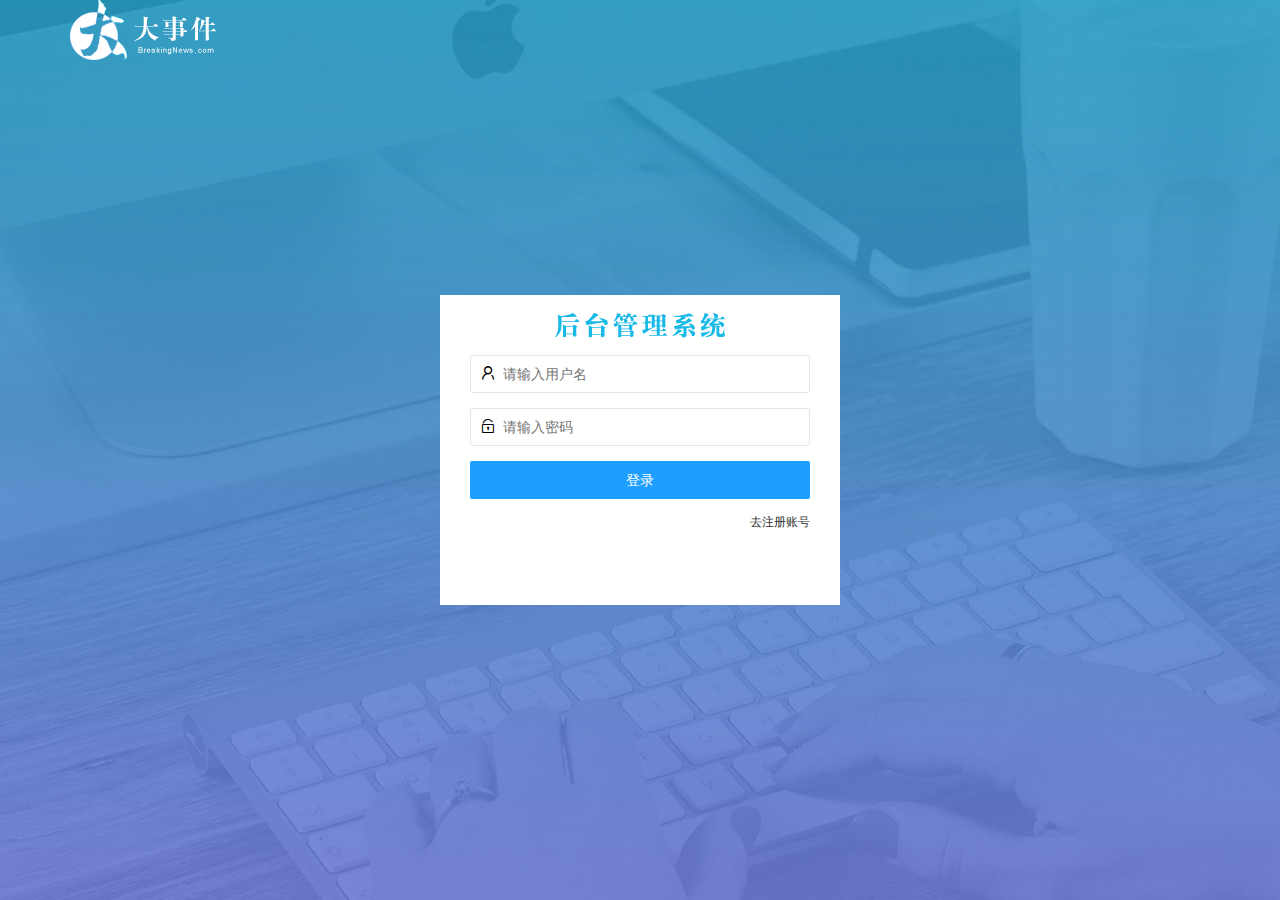
==== commit b8858fcc: "完成登录注册功能的开发" ====
--- a/login.html
+++ b/login.html
@@ -17,13 +17,110 @@
     <div class="loginAndRegBox">
       <div class="title-box"></div>
       <div class="login-box">
-        <a href="javascript:;" id="link_reg">去注册账号</a>
+        <!-- 登录的表单 -->
+        <form class="layui-form" id="form_login">
+          <!-- 用户名 -->
+          <div class="layui-form-item">
+            <i class="layui-icon layui-icon-username"></i>
+            <input
+              type="text"
+              name="username"
+              required
+              lay-verify="required"
+              placeholder="请输入用户名"
+              autocomplete="off"
+              class="layui-input"
+            />
+          </div>
+          <!-- 密码 -->
+          <div class="layui-form-item">
+            <i class="layui-icon layui-icon-password"></i>
+            <input
+              type="password"
+              name="password"
+              required
+              lay-verify="required|pwd"
+              placeholder="请输入密码"
+              autocomplete="off"
+              class="layui-input"
+            />
+          </div>
+          <!-- 登录按钮 -->
+          <div class="layui-form-item">
+            <!-- 注意：表单提交按钮和普通按钮的区别，就是 lay-submit 属性 -->
+            <button
+              class="layui-btn layui-btn-fluid layui-btn-normal"
+              lay-submit
+            >
+              登录
+            </button>
+          </div>
+          <div class="layui-form-item links">
+            <a href="javascript:;" id="link_reg">去注册账号</a>
+          </div>
+        </form>
       </div>
       <div class="reg-box">
-        <a href="javascript:;" id="link_login">去登录</a>
+        <!-- 注册的表单 -->
+        <form class="layui-form" id="form_reg">
+          <!-- 用户名 -->
+          <div class="layui-form-item">
+            <i class="layui-icon layui-icon-username"></i>
+            <input
+              type="text"
+              name="username"
+              required
+              lay-verify="required"
+              placeholder="请输入用户名"
+              autocomplete="off"
+              class="layui-input"
+            />
+          </div>
+          <!-- 密码 -->
+          <div class="layui-form-item">
+            <i class="layui-icon layui-icon-password"></i>
+            <input
+              type="password"
+              name="password"
+              required
+              lay-verify="required|pwd"
+              placeholder="请输入密码"
+              autocomplete="off"
+              class="layui-input"
+            />
+          </div>
+          <!-- 确认密码 -->
+          <div class="layui-form-item">
+            <i class="layui-icon layui-icon-password"></i>
+            <input
+              type="password"
+              name="repassword"
+              required
+              lay-verify="required|pwd|repwd"
+              placeholder="再次输入密码"
+              autocomplete="off"
+              class="layui-input"
+            />
+          </div>
+          <!-- 注册按钮 -->
+          <div class="layui-form-item">
+            <!-- 注意：表单提交按钮和普通按钮的区别，就是 lay-submit 属性 -->
+            <button
+              class="layui-btn layui-btn-fluid layui-btn-normal"
+              lay-submit
+            >
+              注册
+            </button>
+          </div>
+          <div class="layui-form-item links">
+            <a href="javascript:;" id="link_login">去登录</a>
+          </div>
+        </form>
       </div>
     </div>
+    <script src="/assets/lib/layui/layui.all.js"></script>
     <script src="/assets/lib/jquery.js"></script>
+    <script src="/assets/js/baseAPI.js"></script>
     <script src="/assets/js/login.js"></script>
   </body>
 </html>
--- a/assets/css/login.css
+++ b/assets/css/login.css
@@ -29,3 +29,30 @@
 .reg-box {
   display: none;
 }
+
+.layui-form {
+  padding: 0 30px;
+}
+
+.links {
+  display: flex;
+  justify-content: flex-end;
+}
+
+.links a {
+  font-size: 12px;
+}
+
+.layui-form-item {
+  position: relative;
+}
+
+.layui-icon {
+  position: absolute;
+  left: 10px;
+  top: 10px;
+}
+
+.layui-form-item .layui-input {
+  padding-left: 32px;
+}
